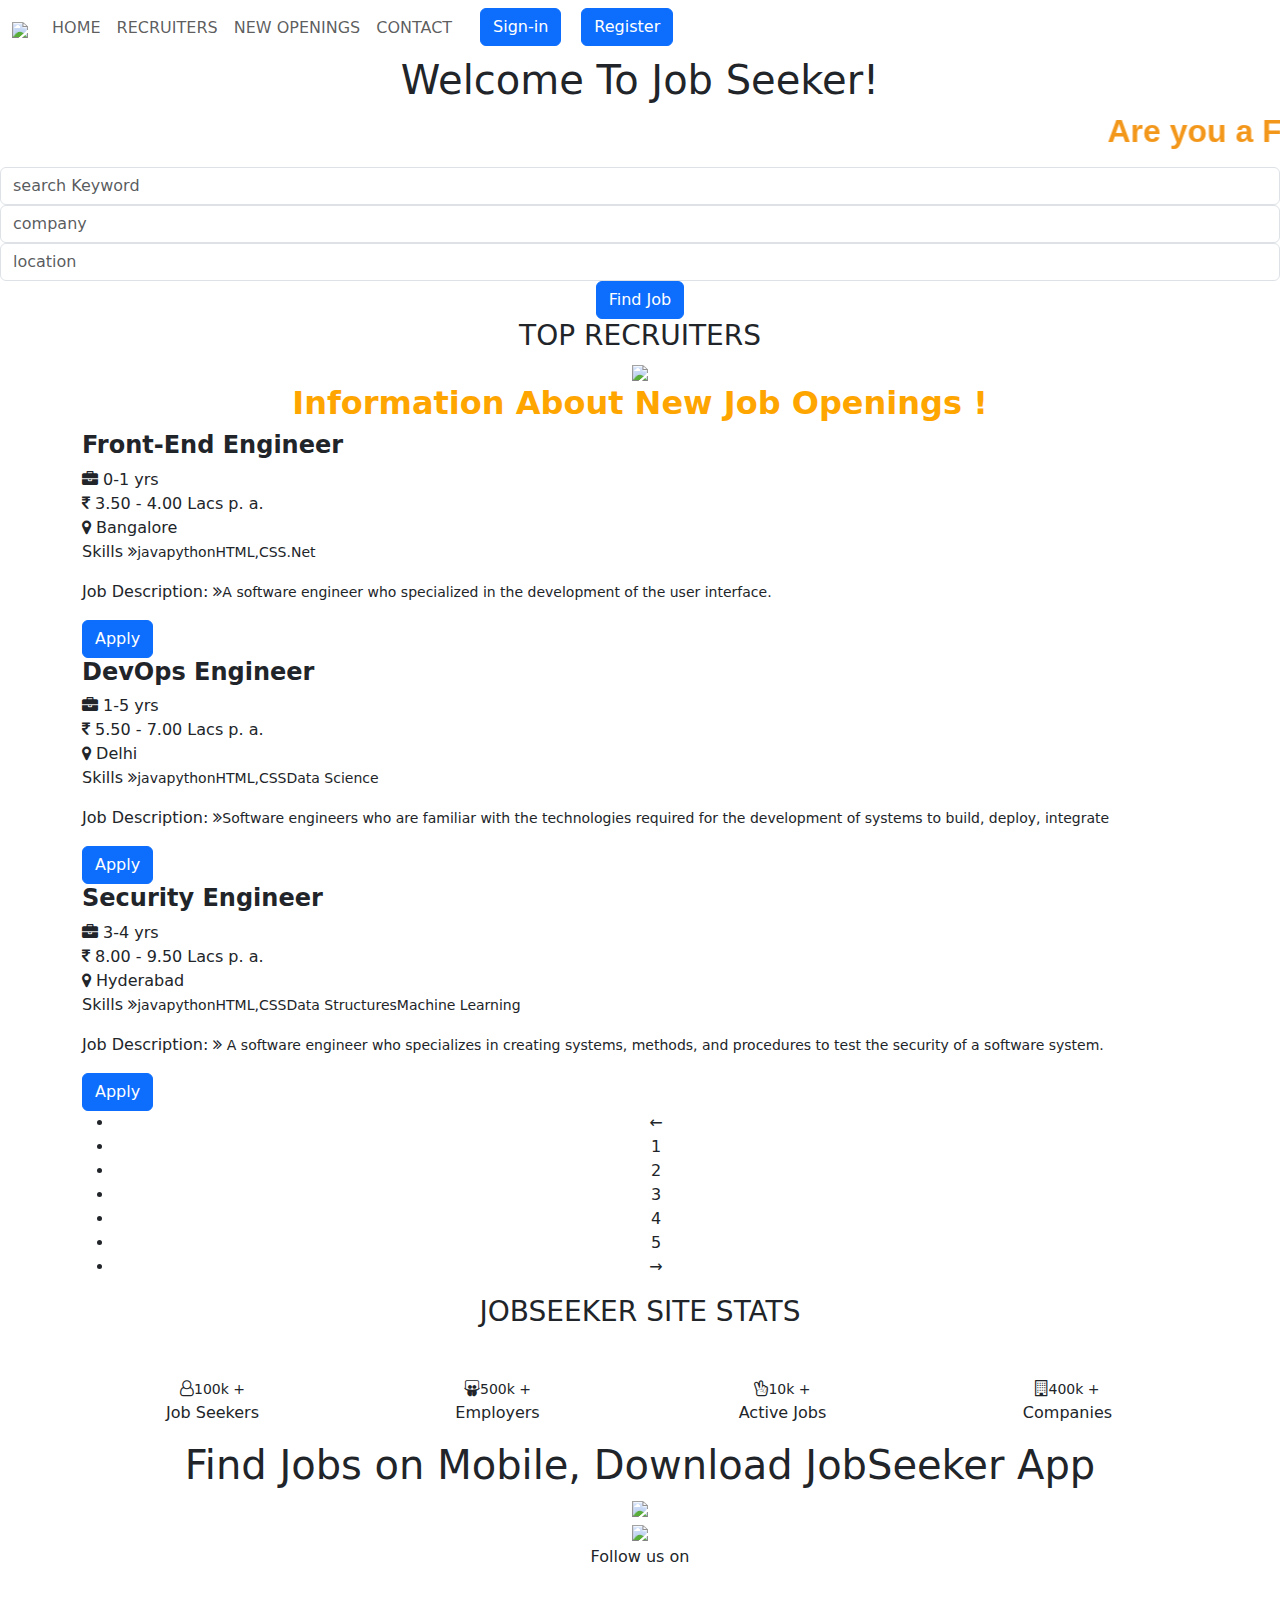
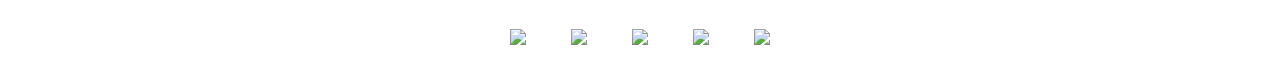
==== index.html @ 01b4b135 "Create index.html" ====
<!DOCTYPE html>
<html>
<head>
  <meta charset="utf-8">
  <title>HTML Based Job Portal By Kothamasu Karthik</title>
  <meta name="viewport" content="width=device-width, initial-scale=1.0">
  <link rel="stylesheet" href="style.css">
  <link href="https://cdn.jsdelivr.net/npm/bootstrap@5.1.0/dist/css/bootstrap.min.css" rel="stylesheet">
  <script src="https://cdn.jsdelivr.net/npm/bootstrap@5.1.0/dist/js/bootstrap.bundle.min.js"></script>
  <script src="https://cdn.jsdelivr.net/npm/@popperjs/core@2.9.3/dist/umd/popper.min.js"></script>
  <script src="https://cdn.jsdelivr.net/npm/bootstrap@5.1.0/dist/js/bootstrap.min.js"></script>

  <link rel="stylesheet" href="https://stackpath.bootstrapcdn.com/font-awesome/4.7.0/css/font-awesome.min.css">
</head>

<body>
  <!------------header------------->

<section id="header">
  <div class="menu-bar">
    <nav class="navbar navbar-expand-lg navbar-light">
          <div class="container-fluid">
             <a class="navbar-brand" href="#" ><img src="images/job-logo.jpg" style="width: 60%;"></a>
             <button class="navbar-toggler" type="button" data-bs-toggle="collapse" data-bs-target="#navbarNav" aria-controls="navbarNav" aria-expanded="false" aria-label="Toggle navigation">
             <span class="navbar-toggler-icon"></span>
             </button>
          <div class="collapse navbar-collapse" id="navbarNav">
            <ul class="navbar-nav  ml-auto">

              <li class="nav-item">
                <a class="nav-link" aria-current="page" href="#about">HOME</a>
              </li>

              <li class="nav-item">
                <a class="nav-link" aria-current="page" href="#recruiters">RECRUITERS</a>
              </li>

              <li class="nav-item">
                <a class="nav-link" href="#jobs">NEW OPENINGS</a>
              </li>

              <li class="nav-item">
                <a class="nav-link" href="#footer">CONTACT</a>
              </li>

              <li class="nav-item">
                <form action="" method="get" target="_blank">
                <input type="submit" class="btn btn-primary" value="Sign-in" style="margin-right: 20px; margin-left: 20px;">
              </form>
              </li>

              <li class="nav-item">
                <form action="registration.html" method="get" target="_blank">
                <input type="submit" class="btn btn-primary" value="Register" style="margin-right: 10px;">
              </form>
              </li>

            </ul>
          </div>
      </div>
    </nav>
    
  </div>
</section>
<section id="about">
 <div class="banner text-center">
  <h1>Welcome To Job Seeker!</h1>

   <h2>
    <marquee  direction="left" scrollamount="20">
    <font face="arial" color="#f3971b" size="6">
        <b>Are you a Fresher? Looking for your first Dream Job?Apply for Thousands of Jobs across India, Its FREE</b>
    </font>
    </marquee>
   </h2>

 </div>
  
</section>

<div class="search-job text-center">
  <input type="text" class="form-control" placeholder="search Keyword">
  <input type="text" class="form-control" placeholder="company">
  <input type="text" class="form-control" placeholder="location">
  <input type="button" class="btn btn-primary" value="Find Job">


</div>

<!------- top recruiters--------------->

<section id="recruiters">

  <div class="container text-center">
  <h3>TOP RECRUITERS</h3>
  <div>
    
      <image src="images/recruiters-5.jpg">

  </div>
  
</section>

<!------------- Recent Jobs --------------->

<section id="jobs">

  <div class="container">
    <h2 style="text-align: center; color: orange; font-style: Papyrus;"><b>Information About New Job Openings !</b></h2>

  <div class="company-details">
    <div class="job-update">
      <h4><b>Front-End Engineer</b></h4>
      <i class="fa fa-briefcase" aria-hidden="true"></i><span> 0-1 yrs</span><br>
      <i class="fa fa-inr" aria-hidden="true"></i><span> 3.50 - 4.00 Lacs p. a.</span><br>
      <i class="fa fa-map-marker" aria-hidden="true"></i><span> Bangalore</span>
      <p>Skills <i class="fa fa-angle-double-right" aria-hidden="true"></i><small>java</small><small>python</small><small>HTML,CSS</small><small>.Net</small></p>
      <p>Job Description: <i class="fa fa-angle-double-right" aria-hidden="true"></i><small>A software engineer who specialized in the development of the user interface.</small></p>

    </div>

    <div class="apply-btn">
      <button type="button" class="btn btn-primary">Apply</button>
    </div>
  </div>

  <div class="company-details">
    <div class="job-update">
      <h4><b>DevOps Engineer</b></h4>
      <i class="fa fa-briefcase" aria-hidden="true"></i><span> 1-5 yrs</span><br>
      <i class="fa fa-inr" aria-hidden="true"></i><span> 5.50 - 7.00 Lacs p. a.</span><br>
      <i class="fa fa-map-marker" aria-hidden="true"></i><span> Delhi</span>
      <p>Skills <i class="fa fa-angle-double-right" aria-hidden="true"></i><small>java</small><small>python</small><small>HTML,CSS</small><small>Data Science</small></p>
      <p>Job Description: <i class="fa fa-angle-double-right" aria-hidden="true"></i><small>Software engineers who are familiar with the technologies required for the development of systems to build, deploy, integrate</small></p>

    </div>

    <div class="apply-btn">
      <button type="button" class="btn btn-primary">Apply</button>
    </div>
  </div>
  <div class="company-details">
    <div class="job-update">
      <h4><b>Security Engineer</b></h4>
      <i class="fa fa-briefcase" aria-hidden="true"></i><span> 3-4 yrs</span><br>
      <i class="fa fa-inr" aria-hidden="true"></i><span> 8.00 - 9.50 Lacs p. a.</span><br>
      <i class="fa fa-map-marker" aria-hidden="true"></i><span> Hyderabad</span>
      <p>Skills <i class="fa fa-angle-double-right" aria-hidden="true"></i><small>java</small><small>python</small><small>HTML,CSS</small><small>Data Structures</small><small>Machine Learning</small></p>
      <p>Job Description: <i class="fa fa-angle-double-right" aria-hidden="true"></i><small> A software engineer who specializes in creating systems, methods, and procedures to test the security of a software system.</small></p>

    </div>

    <div class="apply-btn">
      <button type="button" class="btn btn-primary">Apply</button>
    </div>
  </div>


  <ul class="pagelink text-center">

    <li class="left-arrow">&#8592;</li>
           <li class="active">1</li>
           <li>2</li>
           <li>3</li>
           <li>4</li>
           <li>5</li>

    <li class="right-arrow">&#8594;</li>


  </ul>

</div>
  
</section>

<section id="site-stats">

  <div class="container text-center">
    <h3 style="padding-bottom: 40px;">JOBSEEKER SITE STATS</h3>
    <div class="row">
      <div class="col -md-6">
        <div class="row">
          <div class="col-6">
            <div class="stats-box">
               <i class="fa fa-user-o" aria-hidden="true"></i><span><small>100k +</small></span>
               <p>Job Seekers</p>
              
            </div>
          </div>

            <div class="col-6">
            <div class="stats-box">
               <i class="fa fa-slideshare" aria-hidden="true"></i><span><small>500k +</small></span>
               <p>Employers</p>
              
            </div>
            
          </div>
          
        </div>
        
      </div>

  <div class="col -md-6">
        <div class="row">
          <div class="col-6">
            <div class="stats-box">
               <i class="fa fa-hand-peace-o" aria-hidden="true"></i><span><small>10k +</small></span>
               <p>Active Jobs</p>
              
            </div>
          </div>
        

            <div class="col-6">
            <div class="stats-box">
               <i class="fa fa-building-o" aria-hidden="true"></i><span><small>400k +</small></span>
               <p>Companies</p>

               </div>
          </div>

              
            </div>

            
          </div>
          
        </div>
        
      </div>
  
</section>

<!--------------App Banner ---------------------->

<section id="app-banner" class="text-center">

  <h1>Find Jobs on Mobile, Download JobSeeker App</h1>
  <img src="images/Android.jpg">
  
  
</section>

<!---------- footer --------------->

<section id="footer" class="text-center">

  <img src="images/job-logo.jpg" style="width: 10%"><br>

  <p class="name">Follow us on </p><br>
  <img src="images/twitter.png" style="width: 6%; padding: 20px;">
  <img src="images/facebook.png" style="width: 6%; padding: 20px;">
  <img src="images/youtube.png" style="width: 6%; padding: 20px;">
  <img src="images/instagram.png" style="width: 6%; padding: 20px;">
  <img src="images/linkedin.png" style="width: 6%; padding: 20px;">
 


  
</section>

</body>

</html>
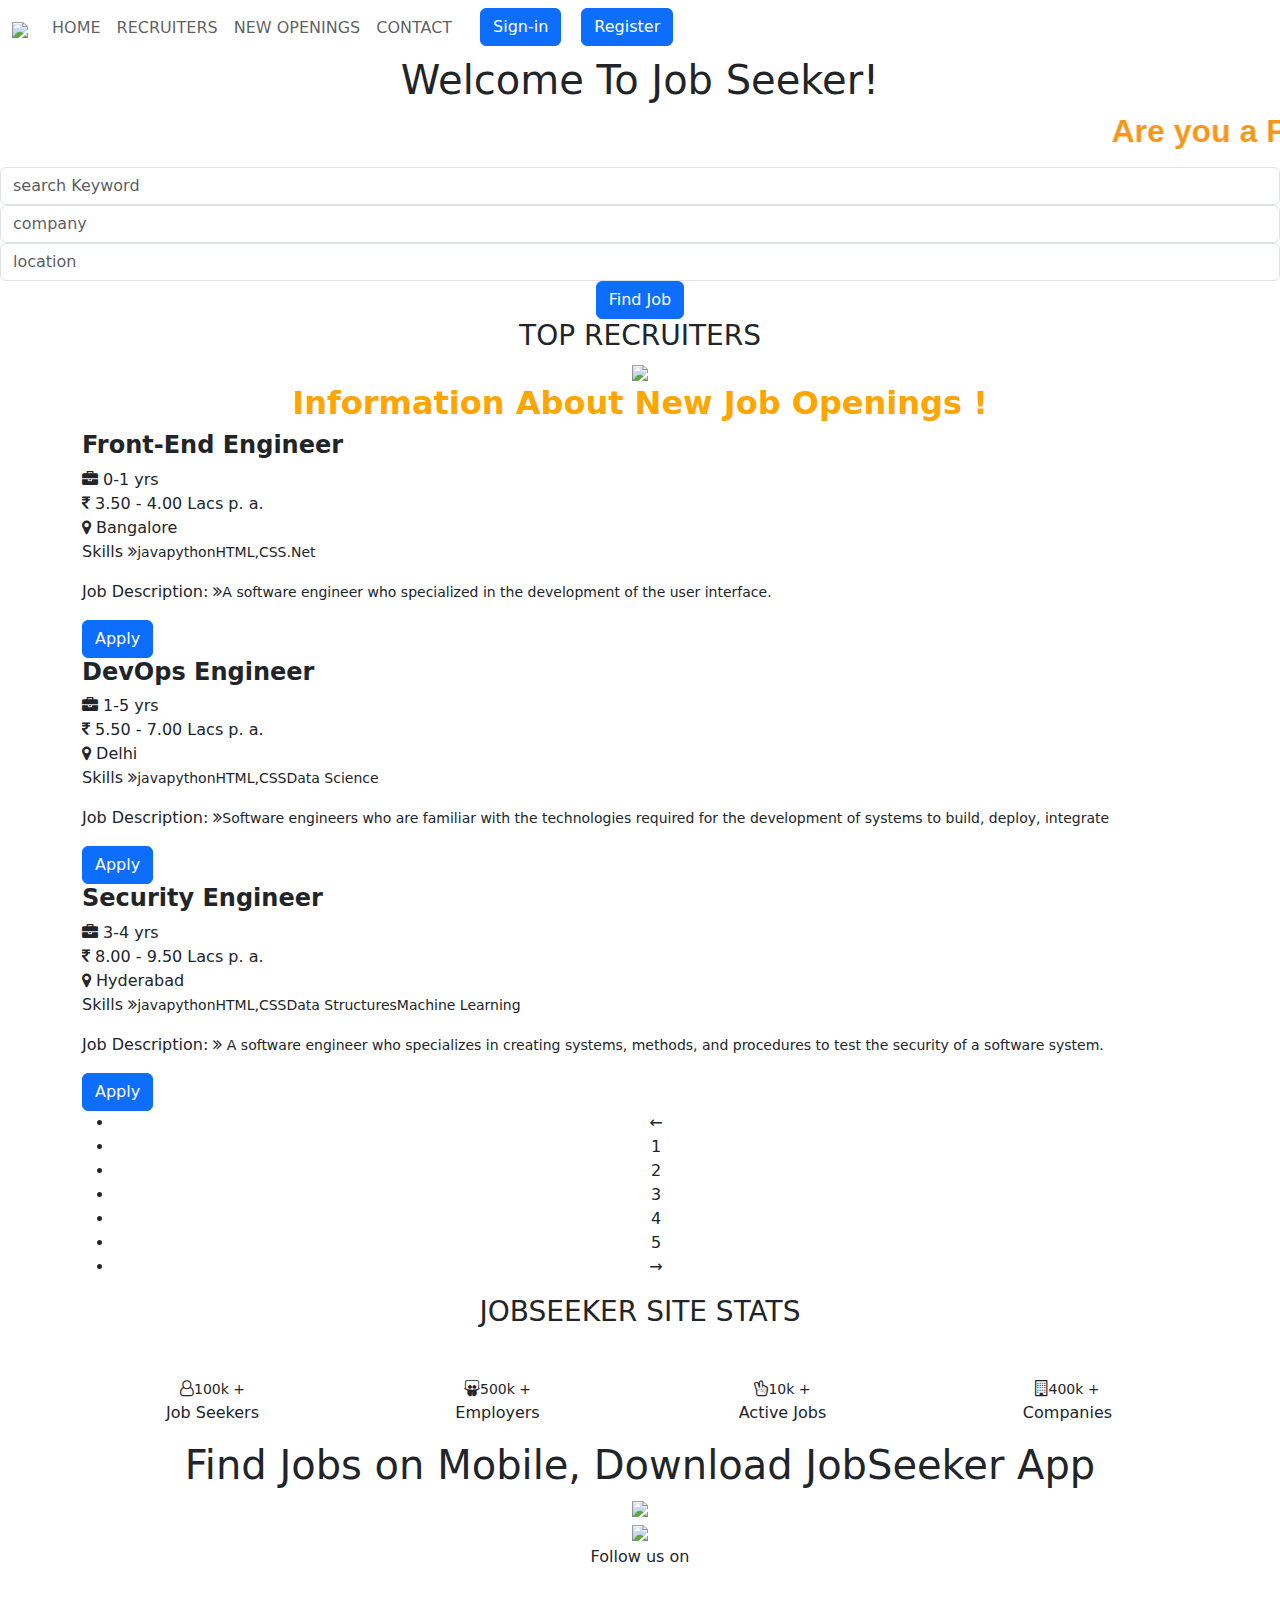
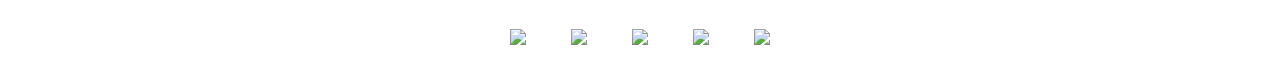
==== commit d2d5b479: "Update index.html" ====
--- a/index.html
+++ b/index.html
@@ -74,8 +74,7 @@
     </marquee>
    </h2>
 
- </div>
-  
+ </div>  
 </section>
 
 <div class="search-job text-center">
@@ -83,8 +82,6 @@
   <input type="text" class="form-control" placeholder="company">
   <input type="text" class="form-control" placeholder="location">
   <input type="button" class="btn btn-primary" value="Find Job">
-
-
 </div>
 
 <!------- top recruiters--------------->
@@ -93,12 +90,9 @@
 
   <div class="container text-center">
   <h3>TOP RECRUITERS</h3>
-  <div>
-    
+  <div>   
       <image src="images/recruiters-5.jpg">
-
-  </div>
-  
+  </div> 
 </section>
 
 <!------------- Recent Jobs --------------->
@@ -166,12 +160,8 @@
            <li>5</li>
 
     <li class="right-arrow">&#8594;</li>
-
-
   </ul>
-
-</div>
-  
+</div>  
 </section>
 
 <section id="site-stats">
@@ -195,11 +185,8 @@
                <p>Employers</p>
               
             </div>
-            
-          </div>
-          
-        </div>
-        
+          </div>
+        </div>  
       </div>
 
   <div class="col -md-6">
@@ -211,8 +198,6 @@
               
             </div>
           </div>
-        
-
             <div class="col-6">
             <div class="stats-box">
                <i class="fa fa-building-o" aria-hidden="true"></i><span><small>400k +</small></span>
@@ -220,47 +205,29 @@
 
                </div>
           </div>
-
-              
-            </div>
-
-            
-          </div>
-          
+            </div>
+          </div>
         </div>
-        
-      </div>
-  
+      </div>  
 </section>
 
 <!--------------App Banner ---------------------->
 
 <section id="app-banner" class="text-center">
-
   <h1>Find Jobs on Mobile, Download JobSeeker App</h1>
-  <img src="images/Android.jpg">
-  
-  
+  <img src="images/Android.jpg"> 
 </section>
 
 <!---------- footer --------------->
 
 <section id="footer" class="text-center">
-
   <img src="images/job-logo.jpg" style="width: 10%"><br>
-
   <p class="name">Follow us on </p><br>
   <img src="images/twitter.png" style="width: 6%; padding: 20px;">
   <img src="images/facebook.png" style="width: 6%; padding: 20px;">
   <img src="images/youtube.png" style="width: 6%; padding: 20px;">
   <img src="images/instagram.png" style="width: 6%; padding: 20px;">
   <img src="images/linkedin.png" style="width: 6%; padding: 20px;">
- 
-
-
-  
-</section>
-
+</section>
 </body>
-
 </html>
